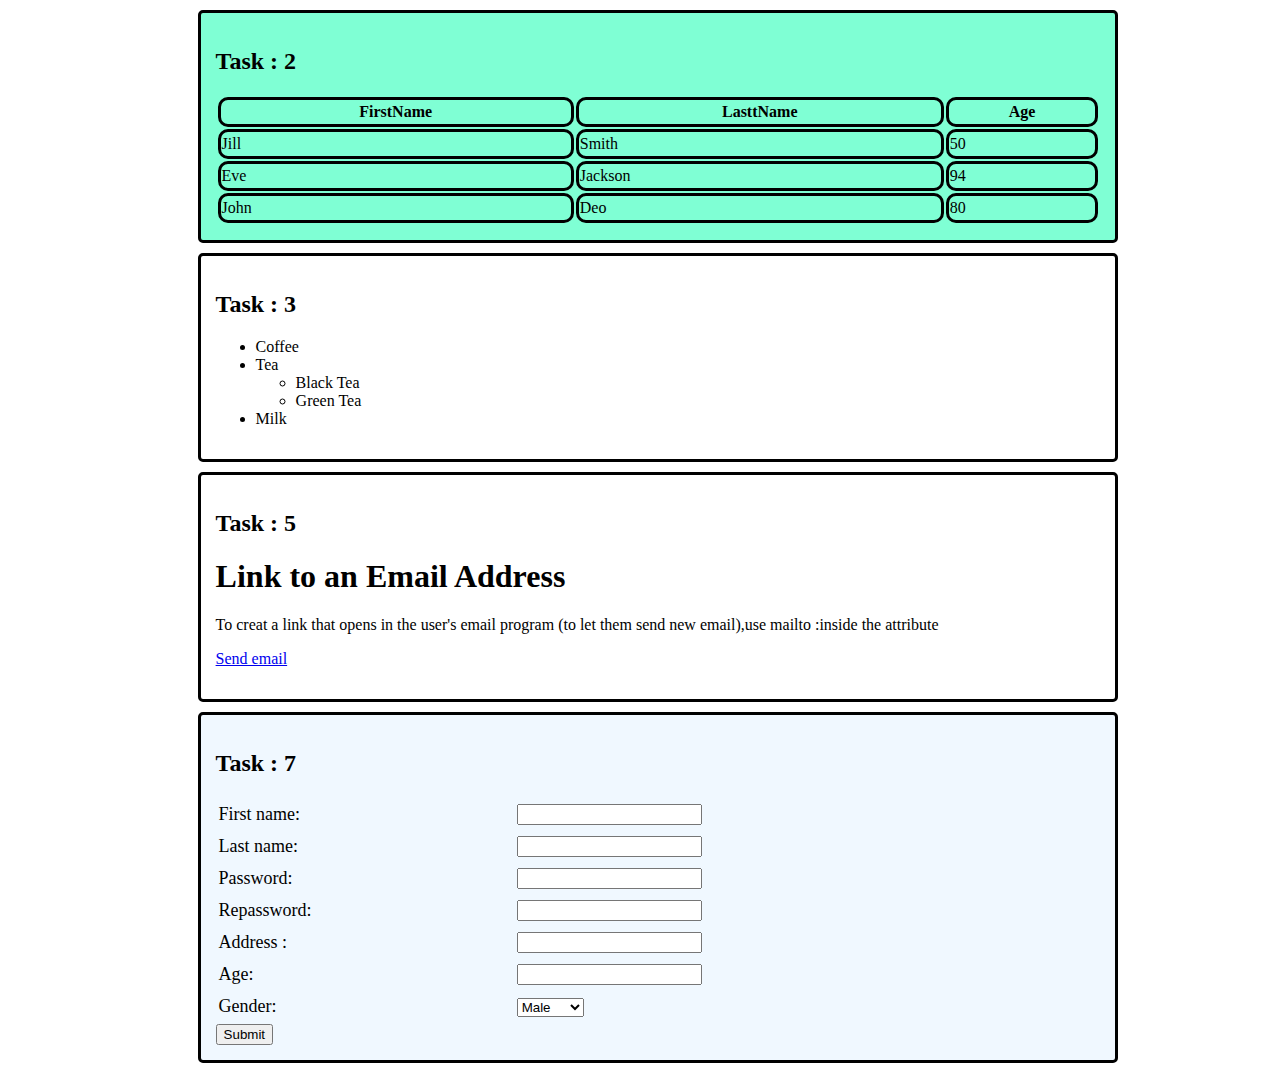
==== index.html @ 3588babb "first commit" ====
<!DOCTYPE html>
<html lang="en">

<head>
    <meta charset="UTF-8">
    <meta name="viewport" content="width=device-width, initial-scale=1.0">
    <link rel="stylesheet" href="./style.css">
    <title>Ethnus Task</title>
</head>

<body>
    <div>
        <div id="task2">
            <h2> Task : 2</h2>
            <table >
                <tr id="heading">
                    <th>FirstName </th>
                    <th>LasttName </th>
                    <th> Age</th>
                </tr>
                <tr>
                    <td class="task2_td"> Jill</td>
                    <td  class="task2_td"> Smith</td>
                    <td class="task2_td"> 50</td>
                </tr>
                <tr>
                    <td class="task2_td">Eve </td>
                    <td class="task2_td">Jackson </td>
                    <td class="task2_td"> 94</td>
                </tr>
                <tr>
                    <td class="task2_td">John </td>
                    <td class="task2_td">Deo </td>
                    <td class="task2_td"> 80</td>
                </tr>
            </table>

        </div>

        <div id="task3">
        <h2> Task : 3</h2>
            <ul>
                <li> Coffee</li>
                <li> Tea</li>
                <ul>
                    <li>Black Tea</li>
                    <li>Green Tea</li>
                </ul>

                <li> Milk</li>
            </ul>

        </div>

        <div id="task5">
            <h2> Task : 5</h2>
            <h1> Link to an Email Address </h1>
            <p>
                To creat a link that opens in the user's email program (to let them send new email),use mailto :inside
                the
                attribute
            </p>
            <p><a href="mailto:badal@gmail.com">Send email</a></p>
        </div>
        <div id="task7">
            <h2> Task : 7</h2>
            <form action="" method="post" id="task7_form">
                <table>
                    <tr>
                        <td><label>First name:</label> </td>
                        <td> <input type="text"></td>
                    </tr>
                    <tr>
                        <td><label>Last name:</label></td>
                        <td><input type="text"> </td>
                    </tr>
                    <tr>
                        <td><label>Password:</label></td></td>
                        <td> <input type="password"></td>
                    </tr>
                    <tr>
                        <td><label>Repassword:</label></td>
                        <td><input type="password"> </td>
                    </tr>
                    <tr>
                        <td><label>Address :</label></td>
                        <td> <input type="text"></td>
                    </tr>
                    <tr>
                        <td><label>Age:</label></td>
                        <td> <input type="number"></td>
                    </tr>
                    <tr>
                        <td><label for="gender">Gender:</label></td>
                        <td><select name="gender">
                            <option value="male">Male</option>
                            <option value="female">Female</option>
                            <option value="other">Other</option>
                        </select> </td>
                    </tr>
                    
                </table>
                <input type="submit" value="Submit">
            </form>

        </div>

    </div>

</body>

</html>
---- style.css ----
table {
    width: 100%;
    /*
    border-style: solid;
    width: 72.25%;
    padding: 15px;
    margin-top: 10px;
    margin-left: 15%;
   
    width: 74%;
    margin-left: auto;
    margin-right: auto;
    
    background-color: aquamarine;
    border-style: solid;
    border-radius: 5px;
    border-color: black;
    */
}

tr {
    height: 30px;
}

th {
    text-align: center;
    font-weight: bold;
    border-style: solid;
    border-radius: 10px;

}

.task2_td {
    border-style: solid;
    border-radius: 10px;
}

#task2{
    background-color: aquamarine;
    border-style: solid;
    width: 70%;
    padding: 15px;
    margin-top: 10px;
    margin-left: 15%;
    border-radius: 5px;
    border-color: black;
}
#task3 {
    border-style: solid;
    width: 70%;
    padding: 15px;
    margin-top: 10px;
    margin-left: 15%;
    border-radius: 5px;
}
#task5 {
    border-style: solid;
    width: 70%;
    padding: 15px;
    margin-top: 10px;
    margin-left: 15%;
    border-radius: 5px;
}
#task7 {
    border-style: solid;
    width: 70%;
    padding: 15px;
    margin-top: 10px;
    margin-left: 15%;
    border-radius: 5px;
    background-color: aliceblue;
}
#task7_form {
    background-color: aliceblue;
    font-size: large;
    font-family: 'Times New Roman', Times, serif;

}
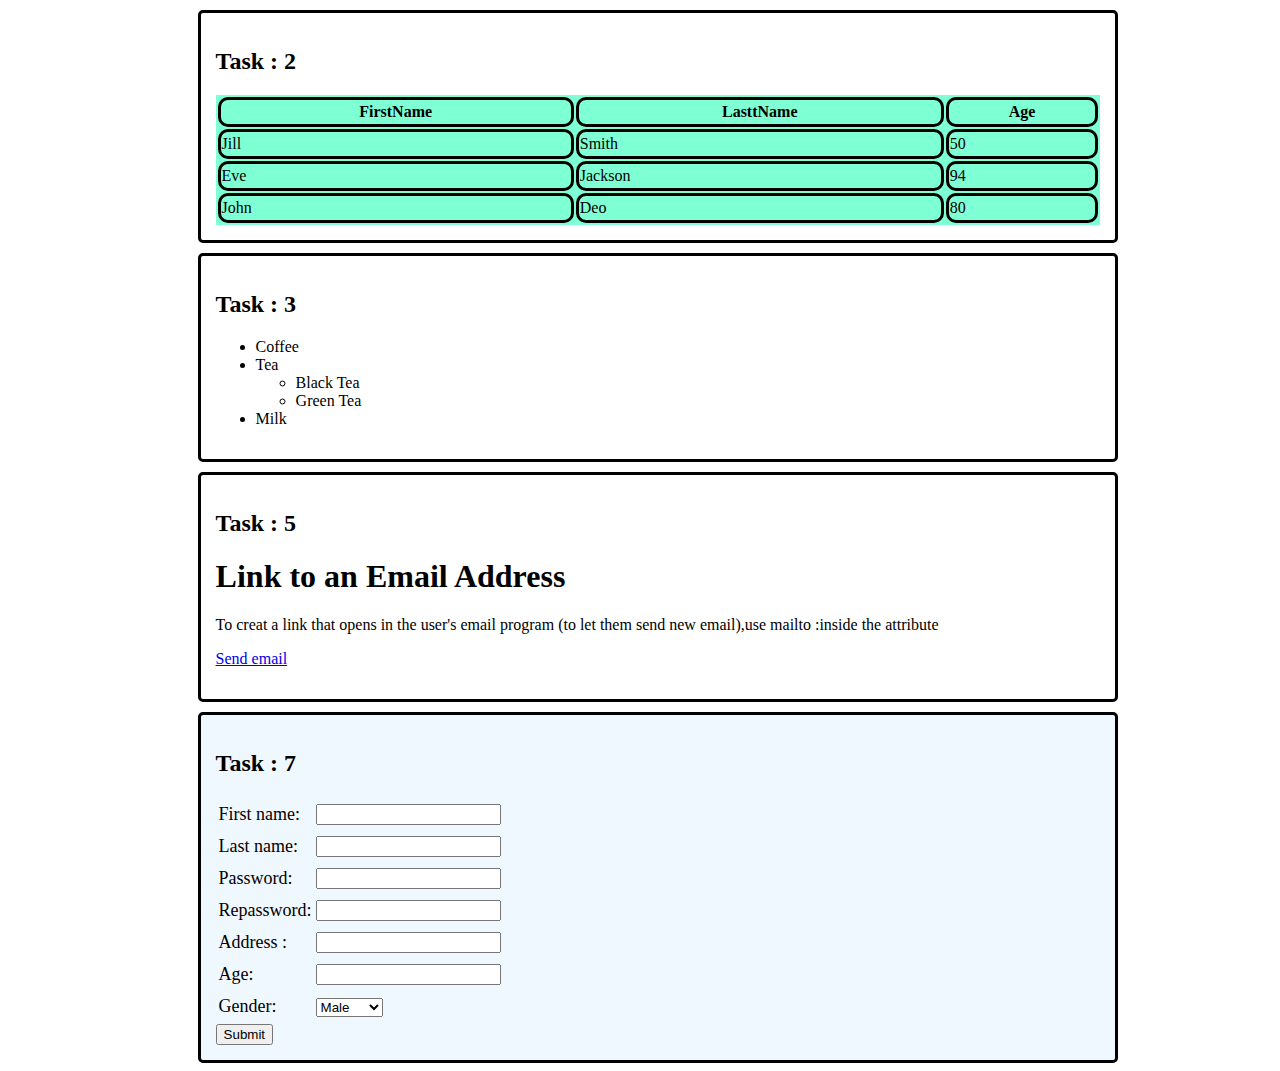
==== commit ee40899e: "task 3 change" ====
--- a/index.html
+++ b/index.html
@@ -12,7 +12,7 @@
     <div>
         <div id="task2">
             <h2> Task : 2</h2>
-            <table >
+            <table id="table_task2">
                 <tr id="heading">
                     <th>FirstName </th>
                     <th>LasttName </th>
--- a/style.css
+++ b/style.css
@@ -1,6 +1,6 @@
 table {
+    /*
     width: 100%;
-    /*
     border-style: solid;
     width: 72.25%;
     padding: 15px;
@@ -17,7 +17,10 @@
     border-color: black;
     */
 }
-
+#table_task2{
+    width: 100%;
+    background-color: aquamarine;  
+}
 tr {
     height: 30px;
 }
@@ -36,7 +39,7 @@
 }
 
 #task2{
-    background-color: aquamarine;
+    
     border-style: solid;
     width: 70%;
     padding: 15px;
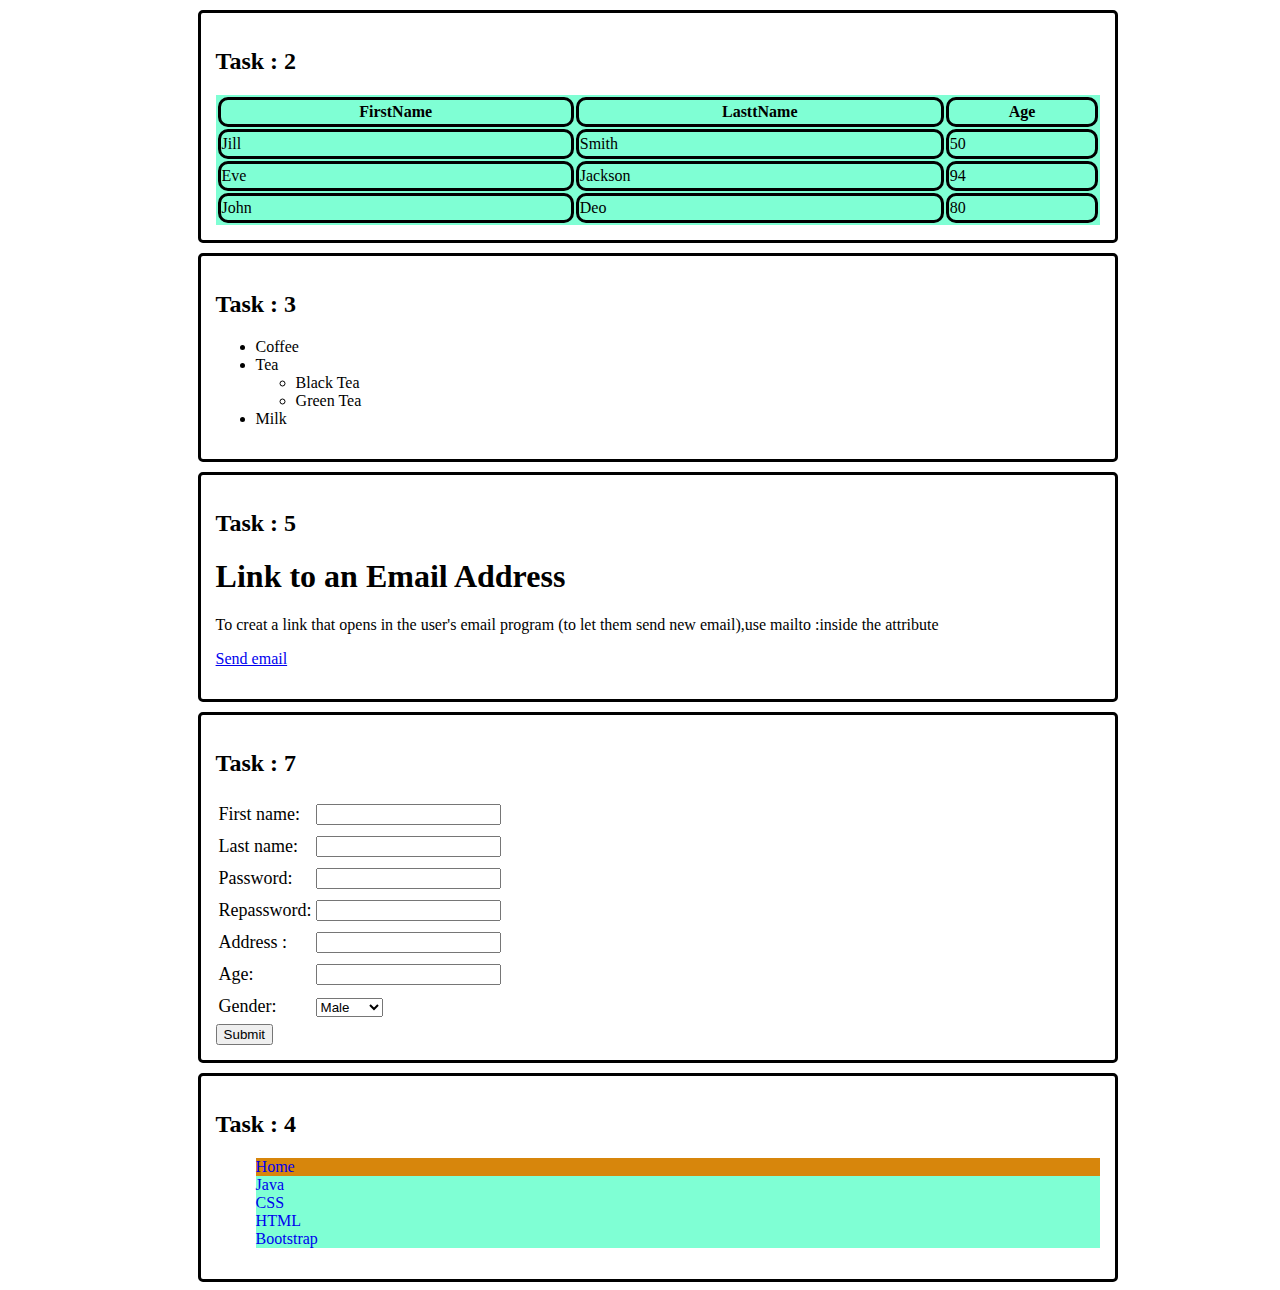
==== commit 4015b367: "task 4 complete" ====
--- a/index.html
+++ b/index.html
@@ -10,7 +10,7 @@
 
 <body>
     <div>
-        <div id="task2">
+        <div id="task2" class="primary">
             <h2> Task : 2</h2>
             <table id="table_task2">
                 <tr id="heading">
@@ -37,7 +37,7 @@
 
         </div>
 
-        <div id="task3">
+        <div id="task3" class="primary">
         <h2> Task : 3</h2>
             <ul>
                 <li> Coffee</li>
@@ -52,7 +52,7 @@
 
         </div>
 
-        <div id="task5">
+        <div id="task5" class="primary">
             <h2> Task : 5</h2>
             <h1> Link to an Email Address </h1>
             <p>
@@ -62,7 +62,7 @@
             </p>
             <p><a href="mailto:badal@gmail.com">Send email</a></p>
         </div>
-        <div id="task7">
+        <div id="task7" class="primary">
             <h2> Task : 7</h2>
             <form action="" method="post" id="task7_form">
                 <table>
@@ -102,7 +102,18 @@
                 </table>
                 <input type="submit" value="Submit">
             </form>
-
+        </div>
+        <div id="task4" class="primary">
+            <h2>Task : 4</h2>
+            <nav>
+                <ul>
+                    <li class="list nav-pri"><a class="list" href="#">Home </a></li> 
+                    <li class="list nav-sec"><a class="list" href="#">Java</a></li> 
+                    <li class="list nav-sec"><a class="list" href="#">CSS</a></li> 
+                    <li class="list nav-sec"><a class="list" href="#">HTML</a></li> 
+                    <li class="list nav-sec"><a class="list" href="#">Bootstrap</a></li> 
+                </ul>
+            </nav>
         </div>
 
     </div>
--- a/style.css
+++ b/style.css
@@ -1,22 +1,4 @@
-table {
-    /*
-    width: 100%;
-    border-style: solid;
-    width: 72.25%;
-    padding: 15px;
-    margin-top: 10px;
-    margin-left: 15%;
-   
-    width: 74%;
-    margin-left: auto;
-    margin-right: auto;
-    
-    background-color: aquamarine;
-    border-style: solid;
-    border-radius: 5px;
-    border-color: black;
-    */
-}
+
 #table_task2{
     width: 100%;
     background-color: aquamarine;  
@@ -30,25 +12,19 @@
     font-weight: bold;
     border-style: solid;
     border-radius: 10px;
-
 }
 
 .task2_td {
     border-style: solid;
-    border-radius: 10px;
+    border-radius: 10px;  
 }
 
-#task2{
+#task7_form {
     
-    border-style: solid;
-    width: 70%;
-    padding: 15px;
-    margin-top: 10px;
-    margin-left: 15%;
-    border-radius: 5px;
-    border-color: black;
+    font-size: large;
+    font-family: 'Times New Roman', Times, serif;
 }
-#task3 {
+.primary{
     border-style: solid;
     width: 70%;
     padding: 15px;
@@ -56,27 +32,16 @@
     margin-left: 15%;
     border-radius: 5px;
 }
-#task5 {
-    border-style: solid;
-    width: 70%;
-    padding: 15px;
-    margin-top: 10px;
-    margin-left: 15%;
-    border-radius: 5px;
+.list{
+    
+    list-style-type:none;
+    text-decoration: none;
 }
-#task7 {
-    border-style: solid;
-    width: 70%;
-    padding: 15px;
-    margin-top: 10px;
-    margin-left: 15%;
-    border-radius: 5px;
-    background-color: aliceblue;
-}
-#task7_form {
-    background-color: aliceblue;
-    font-size: large;
-    font-family: 'Times New Roman', Times, serif;
+.nav-sec{
+    background-color: aquamarine;
 
 }
+.nav-pri{
+    background-color: rgb(215, 134, 12);
+}
 
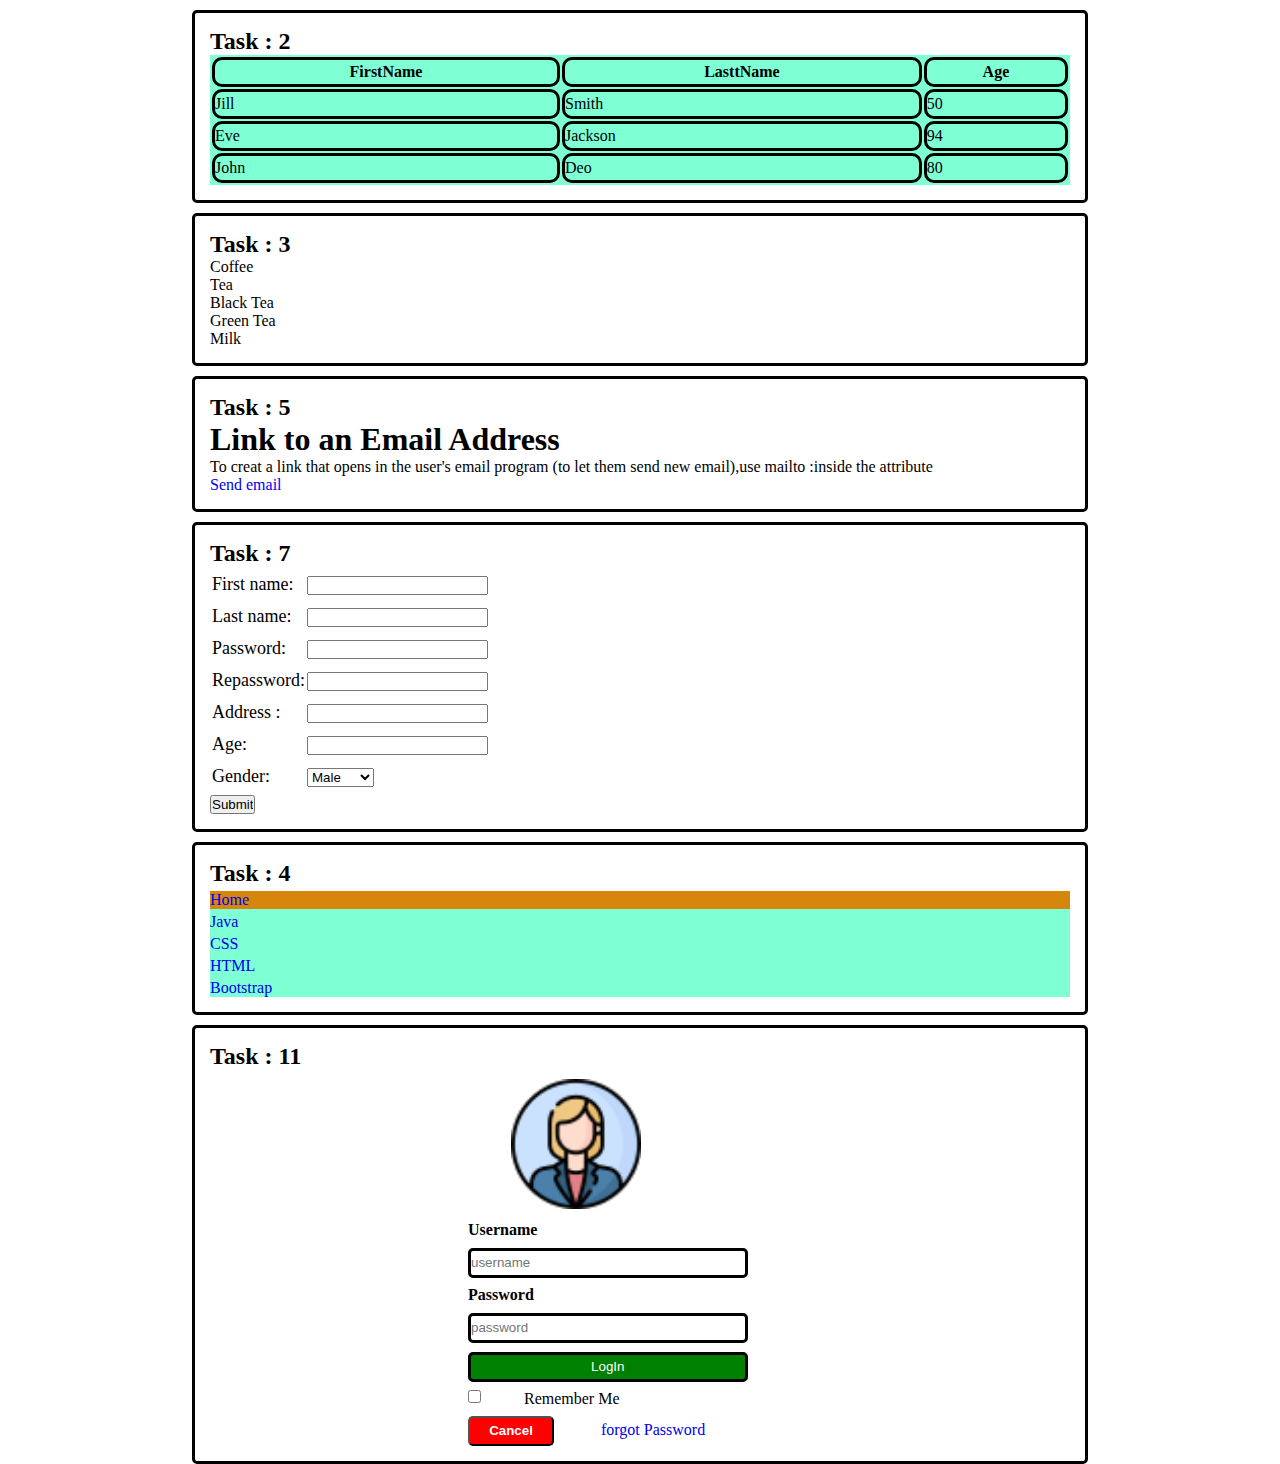
==== commit 01f45003: "task 11 complete" ====
--- a/index.html
+++ b/index.html
@@ -5,6 +5,7 @@
     <meta charset="UTF-8">
     <meta name="viewport" content="width=device-width, initial-scale=1.0">
     <link rel="stylesheet" href="./style.css">
+    <script src="./index.js"></script>
     <title>Ethnus Task</title>
 </head>
 
@@ -20,7 +21,7 @@
                 </tr>
                 <tr>
                     <td class="task2_td"> Jill</td>
-                    <td  class="task2_td"> Smith</td>
+                    <td class="task2_td"> Smith</td>
                     <td class="task2_td"> 50</td>
                 </tr>
                 <tr>
@@ -38,7 +39,7 @@
         </div>
 
         <div id="task3" class="primary">
-        <h2> Task : 3</h2>
+            <h2> Task : 3</h2>
             <ul>
                 <li> Coffee</li>
                 <li> Tea</li>
@@ -75,7 +76,8 @@
                         <td><input type="text"> </td>
                     </tr>
                     <tr>
-                        <td><label>Password:</label></td></td>
+                        <td><label>Password:</label></td>
+                        </td>
                         <td> <input type="password"></td>
                     </tr>
                     <tr>
@@ -93,29 +95,41 @@
                     <tr>
                         <td><label for="gender">Gender:</label></td>
                         <td><select name="gender">
-                            <option value="male">Male</option>
-                            <option value="female">Female</option>
-                            <option value="other">Other</option>
-                        </select> </td>
+                                <option value="male">Male</option>
+                                <option value="female">Female</option>
+                                <option value="other">Other</option>
+                            </select> </td>
                     </tr>
-                    
+
                 </table>
                 <input type="submit" value="Submit">
             </form>
         </div>
         <div id="task4" class="primary">
             <h2>Task : 4</h2>
-            <nav>
-                <ul>
-                    <li class="list nav-pri"><a class="list" href="#">Home </a></li> 
-                    <li class="list nav-sec"><a class="list" href="#">Java</a></li> 
-                    <li class="list nav-sec"><a class="list" href="#">CSS</a></li> 
-                    <li class="list nav-sec"><a class="list" href="#">HTML</a></li> 
-                    <li class="list nav-sec"><a class="list" href="#">Bootstrap</a></li> 
-                </ul>
+            <nav style="background-color: aquamarine;">
+
+                <li class="list nav-pri"><a class="list" href="#">Home </a></li>
+                <li class="list nav-sec"><a class="list" href="#">Java</a></li>
+                <li class="list nav-sec"><a class="list" href="#">CSS</a></li>
+                <li class="list nav-sec"><a class="list" href="#">HTML</a></li>
+                <li class="list nav-sec"><a class="list" href="#">Bootstrap</a></li>
+
             </nav>
         </div>
-
+        <div id="task11" class="primary">
+            <h2>Task : 11</h2>
+            <div id="logIn">
+              <img id="profileImage"  src="./profile.png" alt="profile_pic">
+              <p  class="logIn-form-line"  ><label for="username">Username</label></p>
+              <p  class="logIn-form-line " ><input type="text" placeholder="username"></p>
+              <p  class="logIn-form-line" ><label for="password">Password</label></p>
+              <p  class="logIn-form-line" ><input style="height: 30px;" type="password"  placeholder="password"></p>
+              <p  class="logIn-form-line" ><input type="button" style="background-color: green; color: white;" value="LogIn"></p>
+              <input  class="logIn-form-line" type="checkbox" placeholder="" name="logIn" id="logIn">Remember Me</p> 
+             <input class="logIn-form-line" id="cancel" type="button" style="color: white ;background-color: red; border-radius: 5px;" value="Cancel"> <a href="#">forgot Password</a>      
+            </div>
+        </div>
     </div>
 
 </body>
--- a/style.css
+++ b/style.css
@@ -1,4 +1,10 @@
-
+*{
+    margin: 0;
+    padding: 0;
+    box-sizing: border-box;
+    text-decoration: none;
+    list-style: none;
+}
 #table_task2{
     width: 100%;
     background-color: aquamarine;  
@@ -36,6 +42,7 @@
     
     list-style-type:none;
     text-decoration: none;
+    margin-top: 4px;
 }
 .nav-sec{
     background-color: aquamarine;
@@ -44,4 +51,52 @@
 .nav-pri{
     background-color: rgb(215, 134, 12);
 }
+#task10{
+    
+    height: 100%
+}
 
+#task10_navBar{
+    padding: 10px;  
+    border-style:solid ;
+    border-color: black;
+    width: 30%;
+    float: left;
+    margin-top: 0px;
+    height: 100%;
+}
+#task10_content{
+    margin-top: 0px;
+    width: 70%;
+    height: 100%;
+    float: right;
+    border-style:solid ;
+    border-color: black;
+}
+.line{
+    margin-top: 10px;
+    margin-left: 10px;
+}
+.logIn-form-line{
+   margin-top: 1%; 
+   margin-left:30% ;
+   margin-right:5% ;
+   font-weight: bold;
+   
+} 
+div p input{
+    height: 30px;
+    width: 50%;
+    border:solid black ;
+    border-radius: 5px;
+}
+#cancel{
+    height: 30px;
+    width: 10%;
+}
+#profileImage{
+   margin-top: 1%; 
+   margin-left:35% ;
+   margin-right:5% ;
+   height: 130px;
+}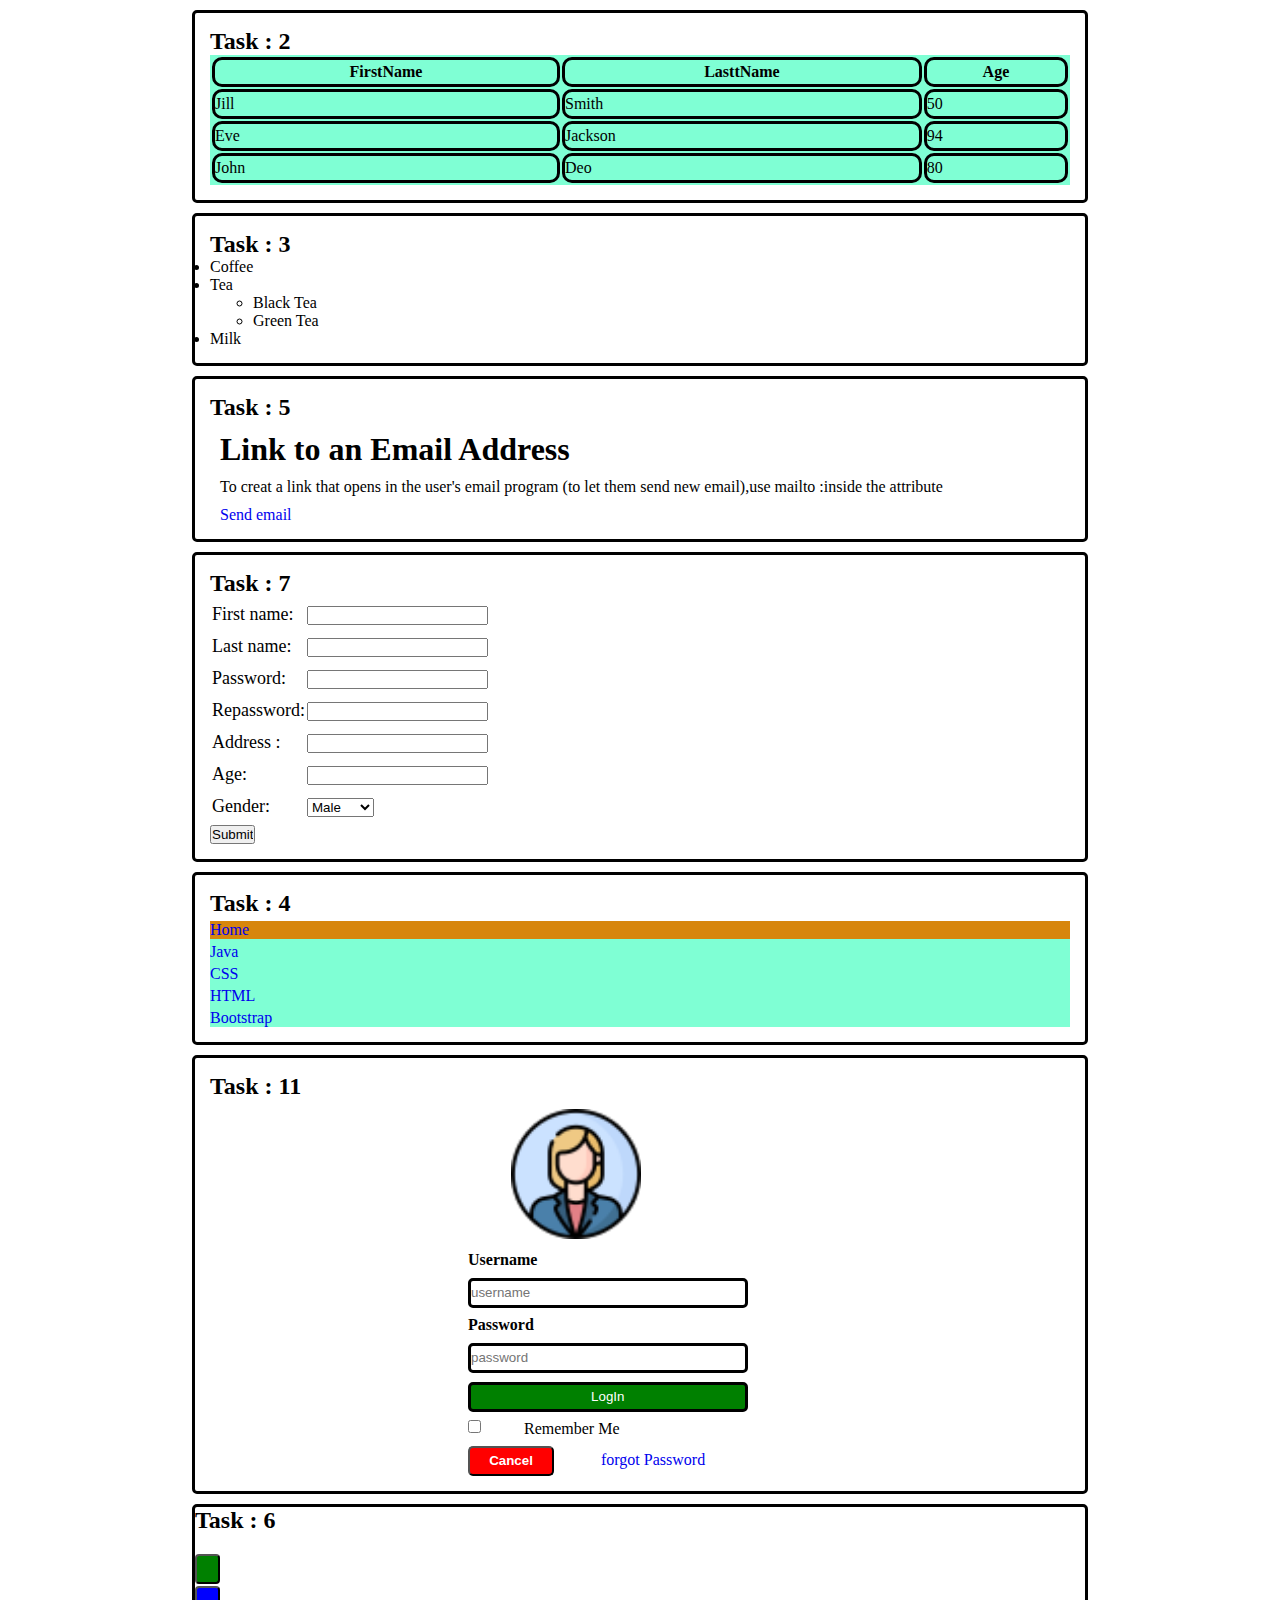
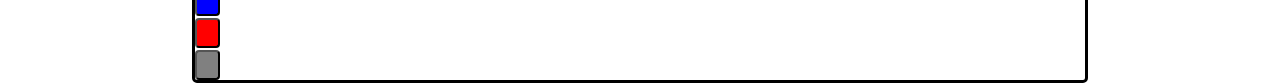
==== commit 787c07f9: "task 6 complete" ====
--- a/index.html
+++ b/index.html
@@ -40,28 +40,28 @@
 
         <div id="task3" class="primary">
             <h2> Task : 3</h2>
-            <ul>
-                <li> Coffee</li>
-                <li> Tea</li>
-                <ul>
-                    <li>Black Tea</li>
-                    <li>Green Tea</li>
+            <ul id="outer-ul">
+                <li class="outer-ul"> Coffee</li>
+                <li class="outer-ul"> Tea</li>
+                <ul id="inner-ul">
+                    <li class="inner-ul">Black Tea</li>
+                    <li class="inner-ul" >Green Tea</li>
                 </ul>
 
-                <li> Milk</li>
+                <li class="outer-ul"> Milk</li>
             </ul>
 
         </div>
 
         <div id="task5" class="primary">
             <h2> Task : 5</h2>
-            <h1> Link to an Email Address </h1>
-            <p>
+            <h1 class="line"> Link to an Email Address </h1>
+            <p class="line">
                 To creat a link that opens in the user's email program (to let them send new email),use mailto :inside
                 the
                 attribute
             </p>
-            <p><a href="mailto:badal@gmail.com">Send email</a></p>
+            <p class="line"><a href="mailto:badal@gmail.com">Send email</a></p>
         </div>
         <div id="task7" class="primary">
             <h2> Task : 7</h2>
@@ -130,6 +130,21 @@
              <input class="logIn-form-line" id="cancel" type="button" style="color: white ;background-color: red; border-radius: 5px;" value="Cancel"> <a href="#">forgot Password</a>      
             </div>
         </div>
+        <div id="task6" class="layout-task6">
+            <h2>    Task : 6</h2>
+            <br>
+            <nav> 
+                <li><a href="#"><input id="button1"  type="button" class="task6-button" value="button1" ></a></li>
+                <li> <a href="#"><input id="button2"  type="button"  class="task6-button" value="button2" value="button2"></a></li>
+                <li><a href="#"><input id="button3" type="button" class="task6-button" value="button3"  value="button3"></a></li>
+                <li><a href="#"><input id="button4"  type="button" class="task6-button" value="button4"  value="button4"></a></li>
+            </nav>
+            <div>
+
+            </div>
+            
+             
+        </div>
     </div>
 
 </body>
--- a/style.css
+++ b/style.css
@@ -24,7 +24,13 @@
     border-style: solid;
     border-radius: 10px;  
 }
-
+.inner-ul{
+list-style: circle;
+margin-left:5%;
+}
+.outer-ul{
+list-style: disc;
+}
 #task7_form {
     
     font-size: large;
@@ -99,4 +105,63 @@
    margin-left:35% ;
    margin-right:5% ;
    height: 130px;
+}
+.layout-task6{
+    border-style: solid;
+    width: 70%;
+    margin-top: 10px;
+    margin-left: 15%;
+    border-radius: 5px; 
+}
+.task6-button{
+    margin-top: 2px;
+    border-radius: 4px;
+    height: 30px;
+    width: 25px;
+    /*
+    float : left should use here
+    */   
+}
+#button1{
+    background-color:green;
+    color: green;
+}
+#button2{
+    background-color:blue;
+    color: blue;
+}
+#button3{
+    background-color:red;
+    color:red;
+}
+#button4{
+    background-color: gray;
+    color:grey;
+}
+#button1:hover{
+    background-color:aquamarine;
+    
+}
+#button2:hover{
+    background-color:aquamarine;
+    
+}
+#button3:hover{
+    background-color:aquamarine;
+    
+}
+#button4:hover{
+    background-color:aquamarine;
+    
+}
+.task6-button:hover{
+    margin-top: 2px;
+    border-radius: 4px;
+    height: 30px;
+    width: 50px;
+    background-color: green;
+    color: aquamarine;
+    /*
+    float : left should use here
+    */   
 }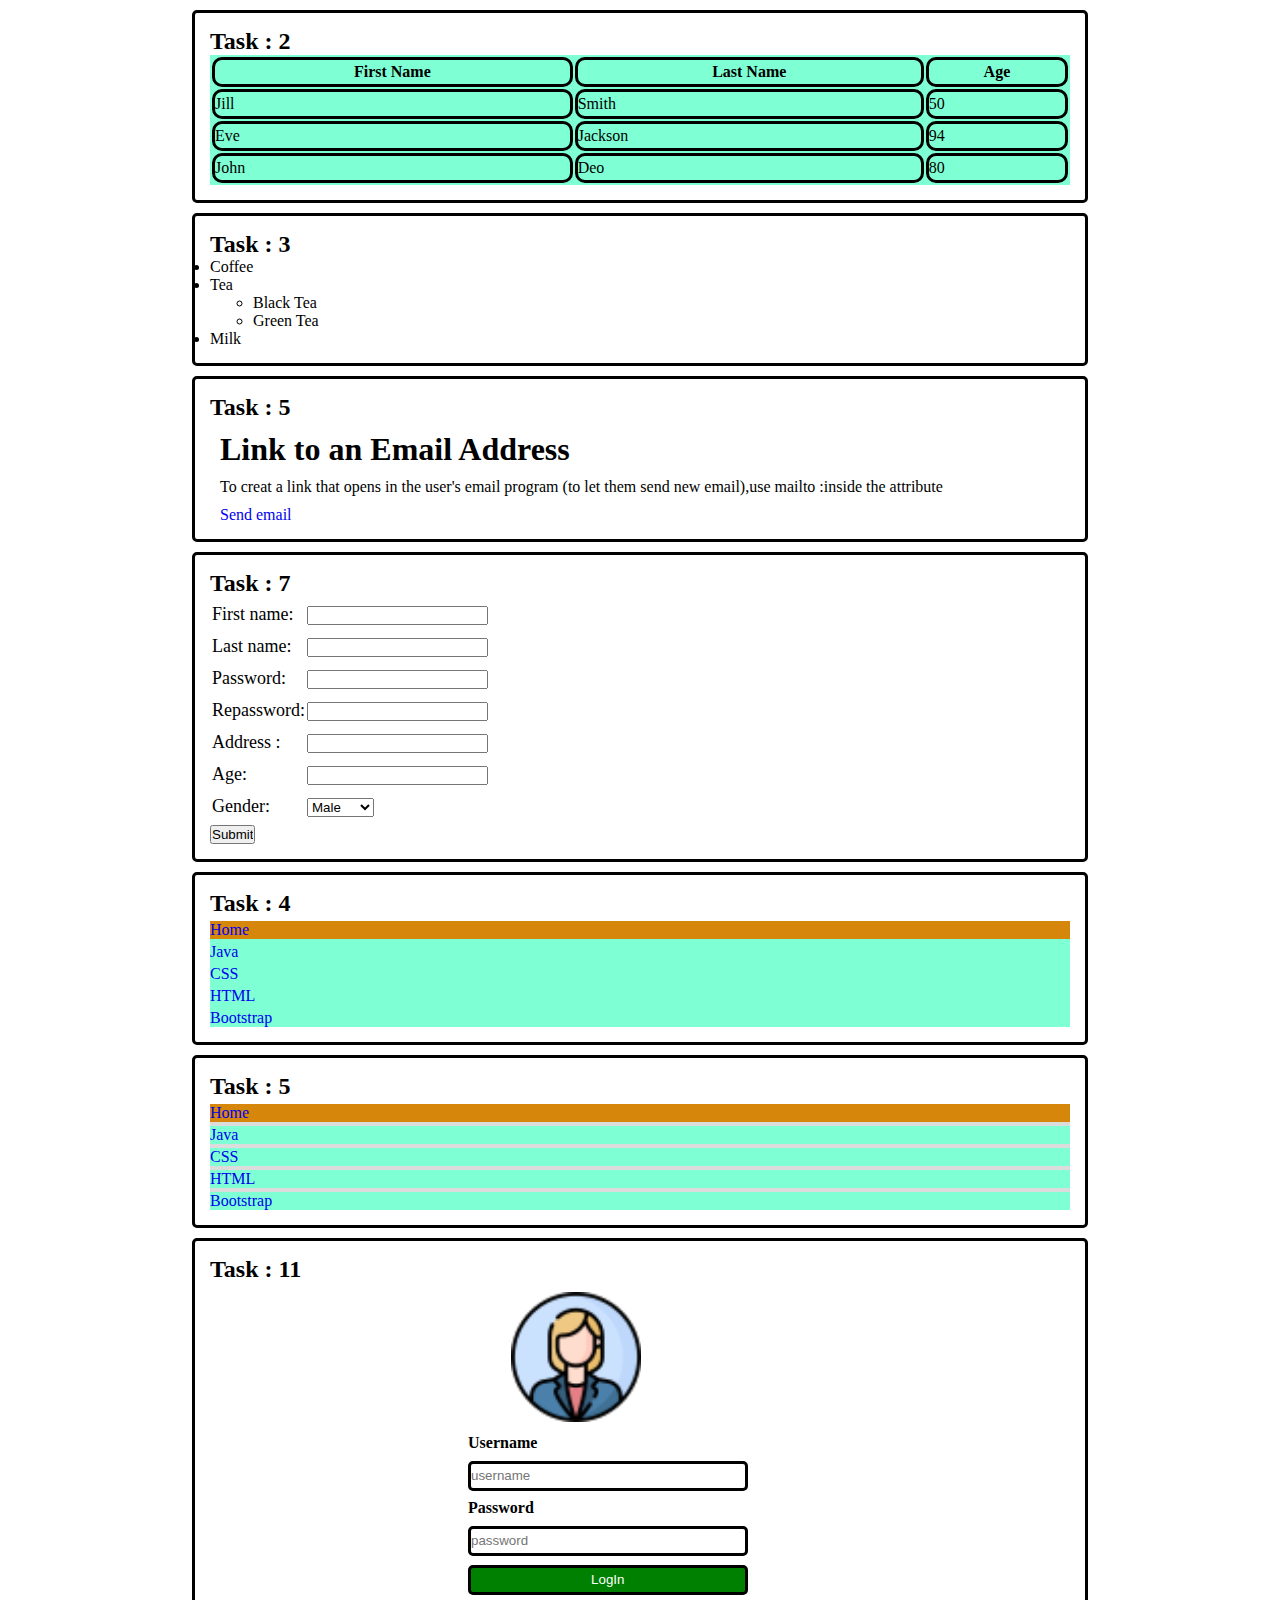
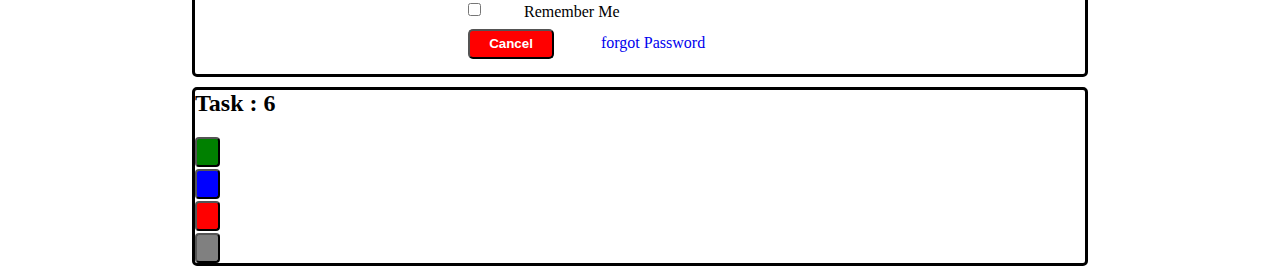
==== commit 5873155f: "task5.2" ====
--- a/index.html
+++ b/index.html
@@ -5,7 +5,6 @@
     <meta charset="UTF-8">
     <meta name="viewport" content="width=device-width, initial-scale=1.0">
     <link rel="stylesheet" href="./style.css">
-    <script src="./index.js"></script>
     <title>Ethnus Task</title>
 </head>
 
@@ -15,8 +14,8 @@
             <h2> Task : 2</h2>
             <table id="table_task2">
                 <tr id="heading">
-                    <th>FirstName </th>
-                    <th>LasttName </th>
+                    <th>First Name </th>
+                    <th>Last Name </th>
                     <th> Age</th>
                 </tr>
                 <tr>
@@ -107,15 +106,29 @@
         </div>
         <div id="task4" class="primary">
             <h2>Task : 4</h2>
-            <nav style="background-color: aquamarine;">
+            <nav  style="background-color: aquamarine;">
 
                 <li class="list nav-pri"><a class="list" href="#">Home </a></li>
                 <li class="list nav-sec"><a class="list" href="#">Java</a></li>
                 <li class="list nav-sec"><a class="list" href="#">CSS</a></li>
                 <li class="list nav-sec"><a class="list" href="#">HTML</a></li>
                 <li class="list nav-sec"><a class="list" href="#">Bootstrap</a></li>
+            </nav>
+        </div>
+        <div id="task5.2" class="primary">
+            <h2>Task : 5</h2>
+        </p> 
+             <nav class="task5-navbar" style="background-color: gainsboro;">
+             <li class="list nav-pri"><a class="list" href="#">Home </a></li>
+             <li class="list nav-sec"><a class="list" href="#">Java</a></li>
+             <li class="list nav-sec"><a class="list" href="#">CSS</a></li>
+             <li class="list nav-sec"><a class="list" href="#">HTML</a></li>
+             <li class="list nav-sec"><a class="list" href="#">Bootstrap</a></li>
+           <p>
+        
 
-            </nav>
+         </nav>
+            
         </div>
         <div id="task11" class="primary">
             <h2>Task : 11</h2>
--- a/style.css
+++ b/style.css
@@ -164,4 +164,4 @@
     /*
     float : left should use here
     */   
-}+}
